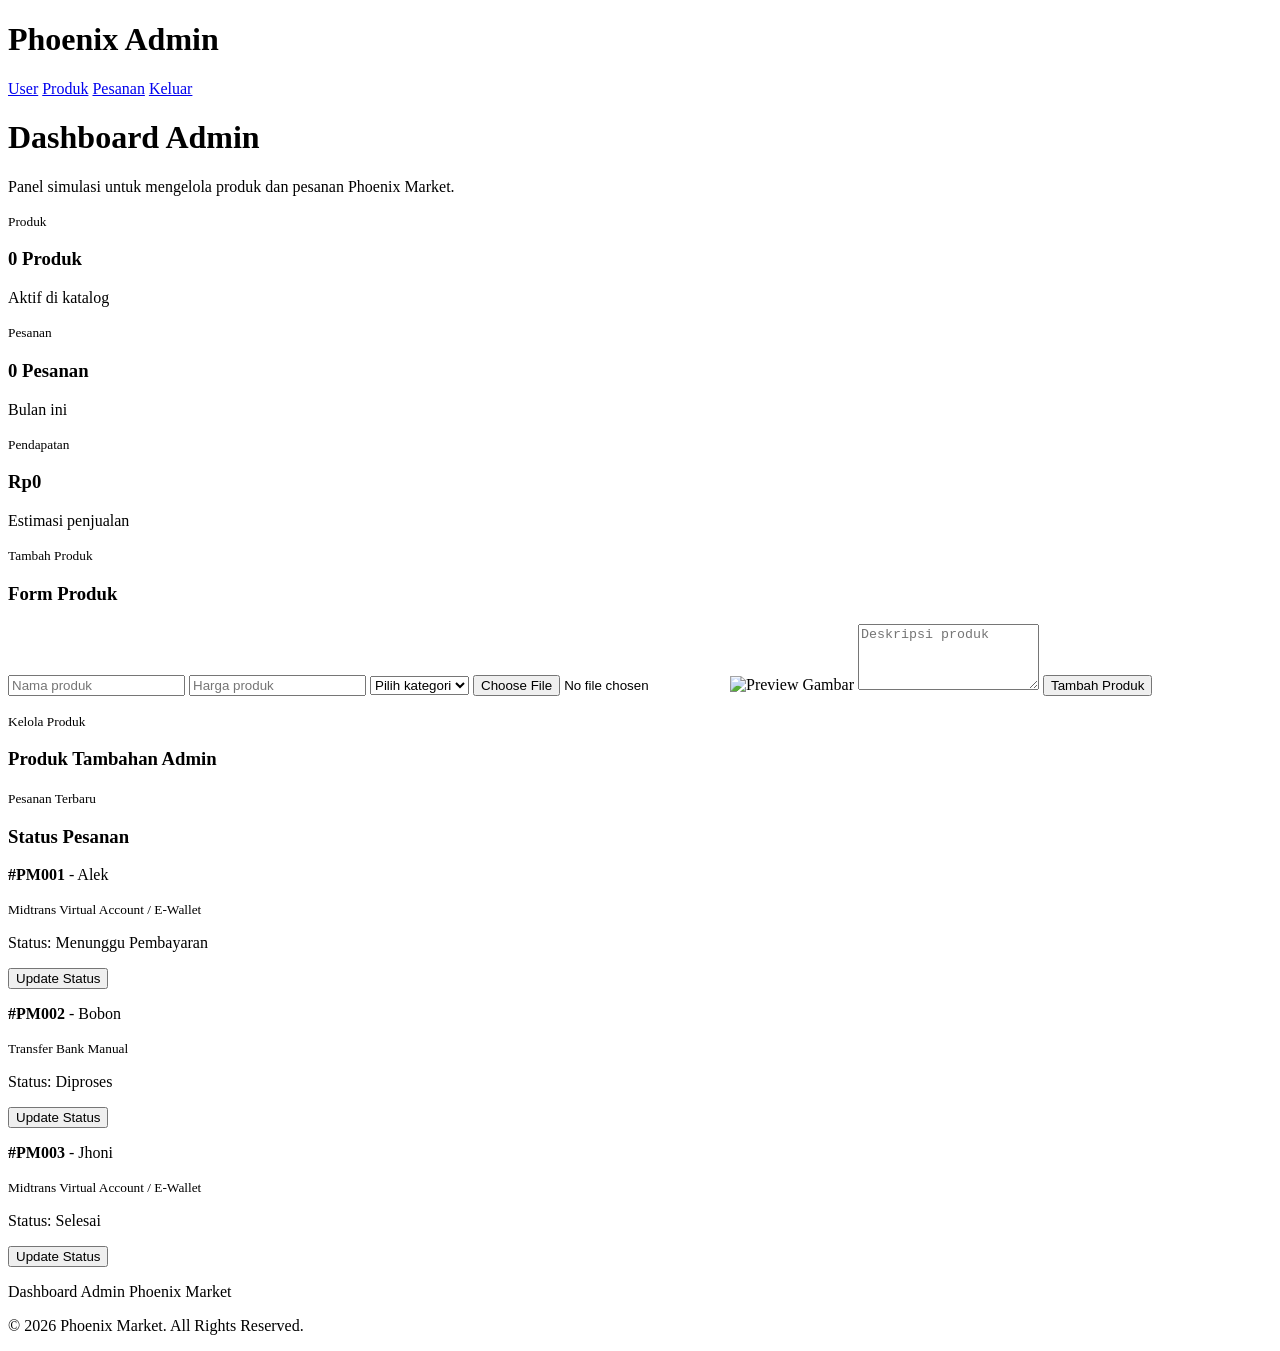
==== IT-II-ZynXiz-Admin.html @ 7107c41b "Menambahkan halaman untuk Admin beserta navigasi ( Tadi untuk halaman User nya langsung masuk ke ber" ====
<!DOCTYPE html>
<html lang="id">

<head>
  <meta charset="UTF-8">
  <meta name="viewport" content="width=device-width, initial-scale=1.0">
  <title>Admin | Phoenix Market</title>
  <link rel="stylesheet" href="css/style5.css">
</head>

<body>
  <header>
    <h1 class="e-nama">Phoenix Admin</h1>
    <nav>
      <a href="IT-II-ZynXiz-Beranda.html">User</a>
      <a href="IT-II-ZynXiz-Produk.html">Produk</a>
      <a href="IT-II-ZynXiz-Keranjang.html">Pesanan</a>
      <a href="index.html">Keluar</a>
    </nav>
  </header>

  <main class="cart-wrapper">
    <div class="page-title">
      <h1>Dashboard Admin</h1>
      <p>Panel simulasi untuk mengelola produk dan pesanan Phoenix Market.</p>
    </div>

    <section class="produk-container">
      <article class="card summary-card">
        <small>Produk</small>
        <h3 id="adminProductCount">0 Produk</h3>
        <p>Aktif di katalog</p>
      </article>

      <article class="card summary-card">
        <small>Pesanan</small>
        <h3 id="adminOrderCount">0 Pesanan</h3>
        <p>Bulan ini</p>
      </article>

      <article class="card summary-card">
        <small>Pendapatan</small>
        <h3 id="adminRevenue">Rp0</h3>
        <p>Estimasi penjualan</p>
      </article>
    </section>

    <section class="produk-container admin-grid">
      <article class="card summary-card">
        <small>Tambah Produk</small>
        <h3>Form Produk</h3>

        <form id="adminProductForm" autocomplete="off">
          <input class="checkout-input" type="text" id="adminProductName" placeholder="Nama produk" required>

          <input class="checkout-input" type="number" id="adminProductPrice" placeholder="Harga produk" required>

          <select class="checkout-input" id="adminProductCategory" required>
            <option value="">Pilih kategori</option>
            <option>Gadget</option>
            <option>Elektronik</option>
            <option>Aksesoris</option>
          </select>

          <input class="checkout-input" type="file" id="adminProductImage" accept="image/*">

          <img id="previewImage" src="images/pngegg.png" alt="Preview Gambar">

          <textarea class="checkout-input" id="adminProductDescription" placeholder="Deskripsi produk" rows="4"
            required></textarea>

          <button class="btn-buy" type="submit">Tambah Produk</button>
        </form>

        <p id="adminMessage" class="fee-text"></p>
      </article>

      <article class="card summary-card admin-product-panel">
        <small>Kelola Produk</small>
        <h3>Produk Tambahan Admin</h3>
        <div id="adminProductList"></div>
      </article>

      <article class="card summary-card">
        <small>Pesanan Terbaru</small>
        <h3>Status Pesanan</h3>

        <div id="adminOrderList">
          <div class="order-row" data-order>
            <p><strong>#PM001</strong> - Alek</p>
            <small>Midtrans Virtual Account / E-Wallet</small>
            <p>Status: <span data-status>Menunggu Pembayaran</span></p>
            <button class="btn-buy" type="button" onclick="updateOrderStatus(this)">Update Status</button>
          </div>

          <div class="order-row" data-order>
            <p><strong>#PM002</strong> - Bobon</p>
            <small>Transfer Bank Manual</small>
            <p>Status: <span data-status>Diproses</span></p>
            <button class="btn-buy" type="button" onclick="updateOrderStatus(this)">Update Status</button>
          </div>

          <div class="order-row" data-order>
            <p><strong>#PM003</strong> - Jhoni</p>
            <small>Midtrans Virtual Account / E-Wallet</small>
            <p>Status: <span data-status>Selesai</span></p>
            <button class="btn-buy" type="button" onclick="updateOrderStatus(this)">Update Status</button>
          </div>
        </div>
      </article>
    </section>
  </main>

  <footer>
    <p>Dashboard Admin Phoenix Market</p>
    <p>&copy; 2026 Phoenix Market. All Rights Reserved.</p>
  </footer>

  <script src="js/phoenix-app.js"></script>
</body>

</html>
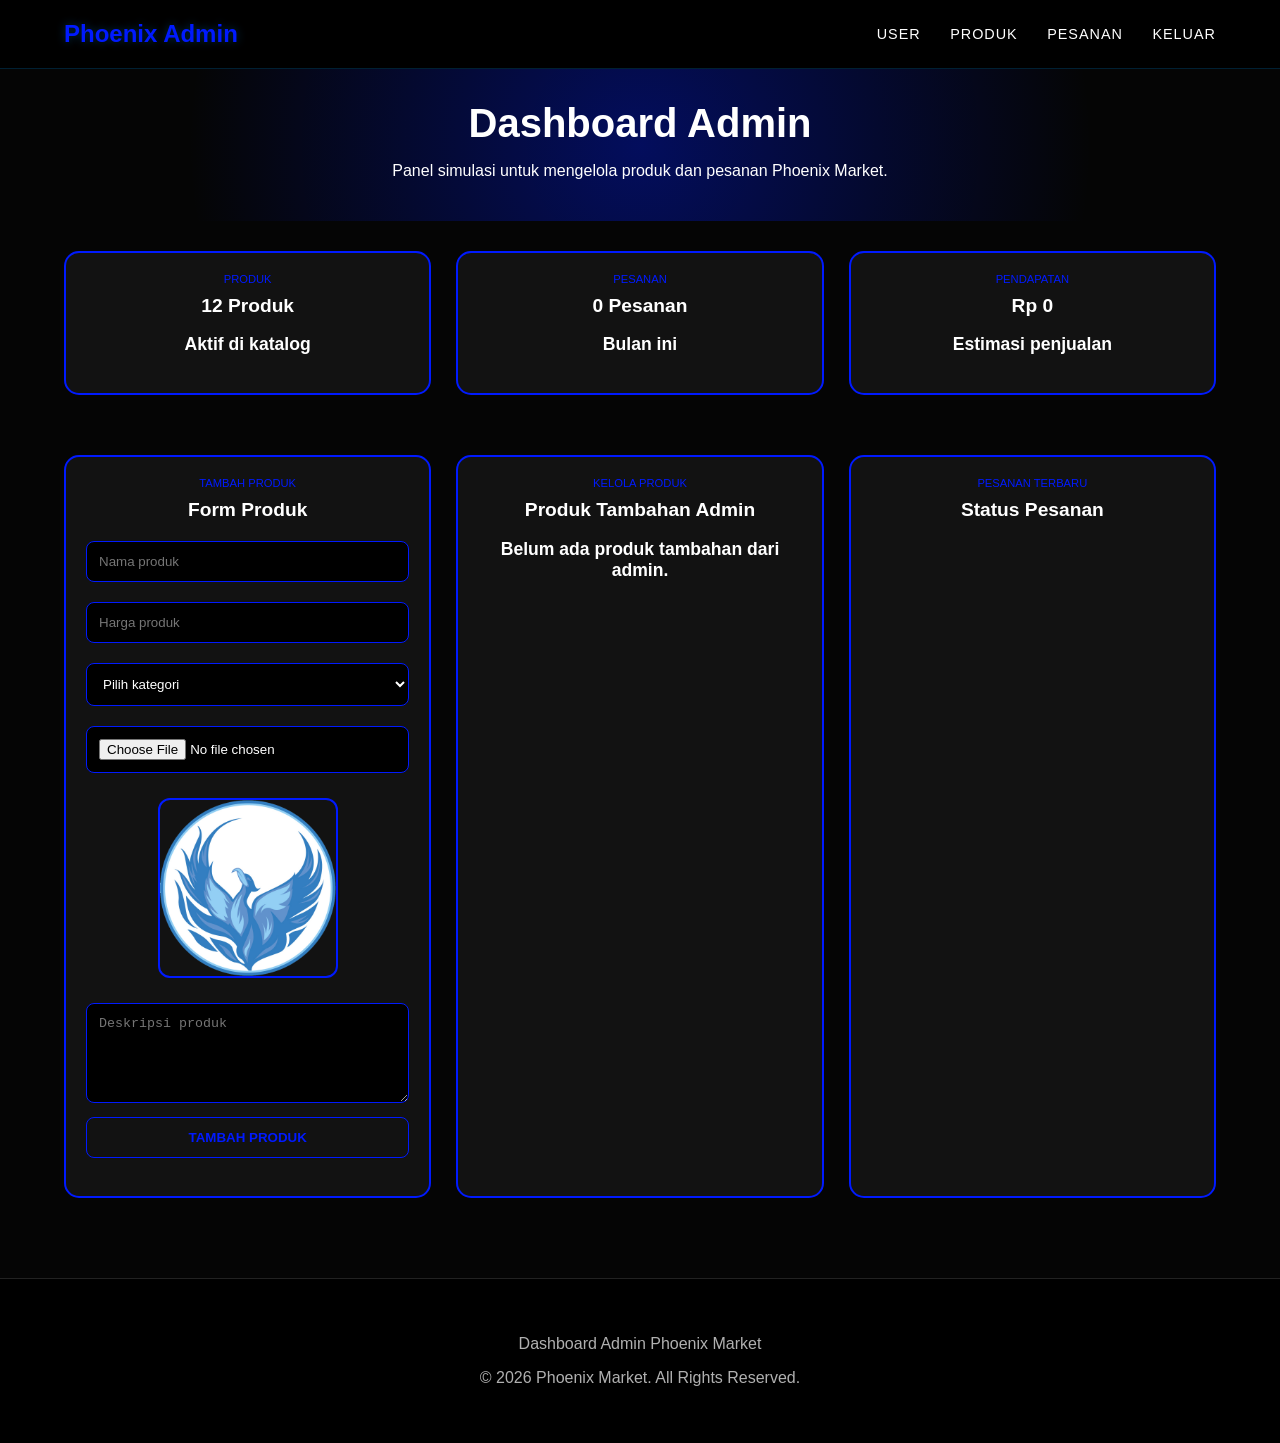
==== commit c3c75e8c: "Ubah kolom pesanan terbaru" ====
--- a/IT-II-ZynXiz-Admin.html
+++ b/IT-II-ZynXiz-Admin.html
@@ -62,7 +62,7 @@
             <option>Aksesoris</option>
           </select>
 
-          <input class="checkout-input" type="file" id="adminProductImage" accept="image/*">
+          <input class="checkout-input" type="file" id="adminProductImage" accept="images/*">
 
           <img id="previewImage" src="images/pngegg.png" alt="Preview Gambar">
 
@@ -85,28 +85,7 @@
         <small>Pesanan Terbaru</small>
         <h3>Status Pesanan</h3>
 
-        <div id="adminOrderList">
-          <div class="order-row" data-order>
-            <p><strong>#PM001</strong> - Alek</p>
-            <small>Midtrans Virtual Account / E-Wallet</small>
-            <p>Status: <span data-status>Menunggu Pembayaran</span></p>
-            <button class="btn-buy" type="button" onclick="updateOrderStatus(this)">Update Status</button>
-          </div>
-
-          <div class="order-row" data-order>
-            <p><strong>#PM002</strong> - Bobon</p>
-            <small>Transfer Bank Manual</small>
-            <p>Status: <span data-status>Diproses</span></p>
-            <button class="btn-buy" type="button" onclick="updateOrderStatus(this)">Update Status</button>
-          </div>
-
-          <div class="order-row" data-order>
-            <p><strong>#PM003</strong> - Jhoni</p>
-            <small>Midtrans Virtual Account / E-Wallet</small>
-            <p>Status: <span data-status>Selesai</span></p>
-            <button class="btn-buy" type="button" onclick="updateOrderStatus(this)">Update Status</button>
-          </div>
-        </div>
+        <div id="adminOrderList"></div>
       </article>
     </section>
   </main>
@@ -119,4 +98,4 @@
   <script src="js/phoenix-app.js"></script>
 </body>
 
-</html>+</html>
--- a/css/style5.css
+++ b/css/style5.css
@@ -0,0 +1,800 @@
+* { box-sizing: border-box; }
+
+:root {
+  --Utama: #001aff;
+  --Gelap: #050505;
+  --Gelap-2: #121212;
+  --Text-Terang: #ffffff;
+  --Text-Abu: #b0b0b0;
+}
+
+body {
+  font-family: 'Segoe UI', Roboto, sans-serif;
+  margin: 0;
+  padding: 0;
+  background: var(--Gelap);
+  color: var(--Text-Terang);
+  scroll-behavior: smooth;
+}
+
+header {
+  display: flex;
+  justify-content: space-between;
+  align-items: center;
+  padding: 20px 5%;
+  background: rgba(0, 0, 0, 0.9);
+  border-bottom: 1px solid rgba(0, 161, 255, 0.2);
+  position: sticky;
+  top: 0;
+  z-index: 1000;
+  backdrop-filter: blur(10px);
+}
+
+.e-nama {
+  font-size: 1.5rem;
+  color: var(--Utama);
+  margin: 0;
+  text-shadow: 0 0 10px rgba(0, 161, 255, 0.3);
+}
+
+nav a {
+  color: var(--Text-Terang);
+  margin-left: 25px;
+  text-decoration: none;
+  font-size: 0.9rem;
+  text-transform: uppercase;
+  letter-spacing: 1px;
+  transition: 0.3s;
+}
+
+nav a:hover,
+nav a.active {
+  color: var(--Utama);
+}
+
+#cartBadge {
+  display: inline-grid;
+  place-items: center;
+  min-width: 24px;
+  height: 24px;
+  margin-left: 6px;
+  padding: 0 7px;
+  border-radius: 999px;
+  background: var(--Utama);
+  color: #000;
+  font-size: 0.8rem;
+  font-weight: 900;
+}
+
+.page-title {
+  text-align: center;
+  padding: 5px 20px 25px;
+  background: radial-gradient(circle at center, rgba(0, 26, 225, 0.4) 0%, rgba(0, 5, 5, 0) 70%);
+}
+
+.page-title h1 {
+  font-size: 2.5rem;
+  margin-bottom: 10px;
+}
+
+.produk-container {
+  display: grid;
+  grid-template-columns: repeat(auto-fit, minmax(280px, 1fr));
+  gap: 25px;
+  padding: 30px 5%;
+}
+
+.card {
+  background: var(--Gelap-2);
+  border: 1px solid #222;
+  padding: 20px;
+  text-align: center;
+  border-radius: 15px;
+  transition: all 0.4s ease;
+}
+
+.card:hover {
+  transform: translateY(-10px);
+  border-color: var(--Utama);
+  box-shadow: 0 10px 30px rgba(0, 161, 255, 0.15);
+}
+
+.card img {
+  width: 100%;
+  height: 200px;
+  object-fit: cover;
+  border-radius: 10px;
+  margin-bottom: 15px;
+  background: #222;
+}
+
+.card small {
+  display: block;
+  color: var(--Utama);
+  text-transform: uppercase;
+  font-size: 0.7rem;
+  margin-bottom: 5px;
+}
+
+.card h3 {
+  font-size: 1.2rem;
+  margin: 10px 0;
+}
+
+.card p {
+  font-weight: bold;
+  color: var(--Text-Terang);
+  font-size: 1.1rem;
+}
+
+.btn-buy {
+  background: transparent;
+  color: var(--Utama);
+  border: 1px solid var(--Utama);
+  padding: 12px;
+  cursor: pointer;
+  border-radius: 8px;
+  width: 100%;
+  font-weight: bold;
+  text-transform: uppercase;
+  transition: 0.3s;
+}
+
+.btn-buy:hover {
+  background: var(--Utama);
+  color: #000;
+}
+
+.qty-input {
+  background: #000;
+  color: var(--Text-Terang);
+  border: 1px solid var(--Utama);
+  width: 50px;
+  padding: 5px;
+  text-align: center;
+  border-radius: 5px;
+}
+
+.qty-area {
+  margin-top: 20px;
+  margin-bottom: 20px;
+  padding-top: 15px;
+  border-top: 1px solid #333;
+}
+
+.summary-card {
+  border: 2px solid var(--Utama) !important;
+}
+
+footer {
+  background: #000;
+  color: var(--Text-Abu);
+  text-align: center;
+  padding: 40px 20px;
+  margin-top: 50px;
+  border-top: 1px solid #222;
+}
+
+.btn-b {
+  background: transparent;
+  color: var(--Utama);
+  border: 1px solid var(--Utama);
+  padding: 12px;
+  cursor: pointer;
+  border-radius: 8px;
+  width: 100%;
+  font-weight: bold;
+  text-transform: uppercase;
+  transition: 0.3s;
+}
+
+.btn-b:hover {
+  background: var(--Utama);
+  color: #000;
+}
+
+@media (max-width: 768px) {
+  header {
+    flex-direction: column;
+    gap: 15px;
+    padding: 15px 5%;
+  }
+
+  nav {
+    display: flex;
+    flex-wrap: wrap;
+    justify-content: center;
+    gap: 10px;
+  }
+
+  nav a {
+    margin-left: 0;
+    font-size: 0.8rem;
+  }
+
+  .page-title h1 {
+    font-size: 1.8rem;
+  }
+}
+
+@media (max-width: 480px) {
+  .produk-container {
+    grid-template-columns: 1fr;
+    gap: 20px;
+    padding: 20px 5%;
+  }
+
+  .card {
+    padding: 15px;
+  }
+
+  .card img {
+    height: 180px;
+  }
+
+  .summary-card {
+    margin-top: 10px;
+    background: rgba(0, 26, 255, 0.05);
+  }
+
+  .summary-card h3 {
+    font-size: 1.1rem;
+  }
+
+  .total-price {
+    font-size: 1.3rem !important;
+  }
+
+  .fee-text {
+    font-size: 0.75rem;
+  }
+}
+
+.checkout-input {
+  width: 100%;
+  margin: 10px 0;
+  padding: 12px;
+  border-radius: 8px;
+  border: 1px solid var(--Utama);
+  background: #000;
+  color: var(--Text-Terang);
+}
+
+textarea.checkout-input {
+  min-height: 100px;
+  resize: vertical;
+}
+
+.input-filter {
+  min-width: 220px;
+}
+
+.empty-state {
+  text-align: center;
+  color: var(--Text-Abu);
+}
+
+.btn-link {
+  display: inline-block;
+  width: 100%;
+  padding: 12px;
+  border: 1px solid var(--Utama);
+  border-radius: 8px;
+  color: var(--Utama);
+  text-decoration: none;
+  font-weight: bold;
+  text-transform: uppercase;
+}
+
+.btn-link:hover {
+  background: var(--Utama);
+  color: #000;
+}
+
+.order-row {
+  border-top: 1px solid #333;
+  padding: 14px 0;
+  text-align: left;
+}
+
+.order-row:first-child {
+  border-top: 0;
+}
+
+.order-row p {
+  margin: 6px 0;
+}
+
+.order-row small {
+  color: var(--Utama);
+}
+
+.order-row .btn-buy {
+  margin-top: 8px;
+}
+
+.success-modal {
+  display: none;
+  position: fixed;
+  inset: 0;
+  background: rgba(0, 0, 0, 0.78);
+  z-index: 9999;
+  align-items: center;
+  justify-content: center;
+}
+
+.success-modal.show {
+  display: flex;
+}
+
+.success-box {
+  width: min(520px, 90%);
+  background: var(--Gelap-2);
+  color: var(--Text-Terang);
+  border: 2px solid var(--Utama);
+  border-radius: 18px;
+  padding: 35px;
+  text-align: center;
+  position: relative;
+  box-shadow: 0 0 35px rgba(0, 26, 255, 0.35);
+}
+
+.success-box h2 {
+  color: var(--Text-Terang);
+  font-size: 2rem;
+  margin-bottom: 15px;
+}
+
+.success-box p {
+  color: var(--Text-Abu);
+  line-height: 1.6;
+}
+
+.success-box strong {
+  display: inline-block;
+  margin: 18px 0;
+  padding: 14px 24px;
+  border-radius: 10px;
+  background: #000;
+  color: var(--Utama);
+  border: 1px solid var(--Utama);
+  letter-spacing: 4px;
+  box-shadow: 0 0 15px rgba(0, 26, 255, 0.25);
+}
+
+.success-close {
+  position: absolute;
+  right: 18px;
+  top: 14px;
+  border: 1px solid var(--Utama);
+  background: #000;
+  color: var(--Text-Terang);
+  border-radius: 50%;
+  width: 36px;
+  height: 36px;
+  cursor: pointer;
+}
+
+.success-close:hover {
+  background: var(--Utama);
+  color: #000;
+}
+
+.checkout-modal {
+  display: none;
+  position: fixed;
+  inset: 0;
+  z-index: 9998;
+  background: rgba(0, 0, 0, 0.78);
+  align-items: center;
+  justify-content: center;
+  padding: 20px;
+}
+
+.checkout-modal.show {
+  display: flex;
+}
+
+.checkout-popup {
+  width: min(900px, 96%);
+  max-height: 92vh;
+  overflow-y: auto;
+  background: var(--Gelap-2);
+  color: var(--Text-Terang);
+  border: 2px solid var(--Utama);
+  border-radius: 18px;
+  padding: 28px;
+  position: relative;
+  box-shadow: 0 0 35px rgba(0, 26, 255, 0.35);
+}
+
+.checkout-close {
+  position: absolute;
+  right: 18px;
+  top: 14px;
+  width: 36px;
+  height: 36px;
+  border-radius: 50%;
+  border: 1px solid var(--Utama);
+  background: #000;
+  color: var(--Text-Terang);
+  cursor: pointer;
+}
+
+.checkout-popup h2 {
+  margin-top: 0;
+  text-align: center;
+}
+
+.checkout-popup-layout {
+  display: grid;
+  grid-template-columns: 1.4fr 0.8fr;
+  gap: 22px;
+}
+
+.checkout-left,
+.checkout-right {
+  background: #0b0b0b;
+  border: 1px solid #222;
+  border-radius: 14px;
+  padding: 18px;
+}
+
+.form-row {
+  display: grid;
+  grid-template-columns: 1fr 1fr;
+  gap: 12px;
+}
+
+.payment-option {
+  display: flex;
+  align-items: center;
+  gap: 10px;
+  margin: 10px 0;
+  padding: 14px;
+  border: 1px solid var(--Utama);
+  border-radius: 10px;
+  background: #000;
+  color: var(--Text-Terang);
+}
+
+.payment-option input[type="radio"] {
+  appearance: none;
+  width: 18px;
+  height: 18px;
+  margin: 0;
+  border: 2px solid var(--Utama);
+  border-radius: 50%;
+  background: #000;
+  cursor: pointer;
+  display: grid;
+  place-content: center;
+}
+
+.payment-option input[type="radio"]::before {
+  content: "";
+  width: 8px;
+  height: 8px;
+  border-radius: 50%;
+  background: var(--Utama);
+  transform: scale(0);
+  transition: 0.2s ease;
+}
+
+.payment-option input[type="radio"]:checked::before {
+  transform: scale(1);
+}
+
+.checkout-actions {
+  grid-column: 1 / -1;
+  display: grid;
+  grid-template-columns: 1fr 1fr;
+  gap: 14px;
+}
+
+@media (max-width: 768px) {
+  .checkout-popup-layout,
+  .form-row,
+  .checkout-actions {
+    grid-template-columns: 1fr;
+  }
+}
+
+.cart-layout {
+  display: grid;
+  grid-template-columns: minmax(0, 1fr) 380px;
+  gap: 28px;
+  width: min(1180px, calc(100% - 40px));
+  margin: 35px auto 70px;
+  padding: 0;
+  align-items: start;
+}
+
+.cart-list {
+  display: grid;
+  grid-template-columns: 1fr;
+  gap: 18px;
+  padding: 0;
+  width: 100%;
+}
+
+.cart-summary-side {
+  position: sticky;
+  top: 110px;
+}
+
+.cart-summary-side .summary-card {
+  margin: 0;
+}
+
+.cart-item-card,
+.cart-empty-card,
+.cart-summary-side .summary-card {
+  background: linear-gradient(145deg, #151515, #0b0b0b);
+  border: 1px solid rgba(0, 26, 255, 0.35);
+  border-radius: 16px;
+  box-shadow: 0 14px 34px rgba(0, 26, 255, 0.12);
+}
+
+.cart-item-card {
+  display: grid;
+  grid-template-columns: 142px minmax(0, 1fr) 150px;
+  gap: 20px;
+  align-items: center;
+  width: 100%;
+  min-width: 0;
+  padding: 18px;
+  overflow: hidden;
+  text-align: left;
+}
+
+.cart-item-card:hover,
+.cart-summary-side .summary-card:hover {
+  border-color: var(--Utama);
+  box-shadow: 0 18px 42px rgba(0, 26, 255, 0.2);
+  transform: none;
+}
+
+.cart-item-image {
+  display: block;
+  width: 142px;
+  height: 120px;
+  margin: 0;
+  object-fit: contain;
+  border-radius: 12px;
+  background: #fff;
+}
+
+.cart-item-info {
+  min-width: 0;
+}
+
+.cart-item-info h3 {
+  margin: 0 0 8px;
+  color: var(--Text-Terang);
+  font-size: 1.25rem;
+  line-height: 1.25;
+  overflow-wrap: anywhere;
+}
+
+.cart-item-info small {
+  display: block;
+  margin-bottom: 8px;
+  color: var(--Utama);
+  font-size: 0.75rem;
+  font-weight: 800;
+  letter-spacing: 1.2px;
+  text-transform: uppercase;
+}
+
+.cart-item-price,
+.item-total {
+  margin: 0;
+  color: var(--Text-Terang);
+  font-size: 1.2rem;
+  font-weight: 800;
+}
+
+.qty-area {
+  display: flex;
+  align-items: center;
+  gap: 12px;
+  margin-top: 14px;
+}
+
+.qty-btn {
+  width: 44px;
+  height: 44px;
+  border: 1px solid rgba(0, 26, 255, 0.65);
+  border-radius: 10px;
+  color: var(--Text-Terang);
+  background: #050505;
+  cursor: pointer;
+  font-size: 1.15rem;
+  font-weight: 900;
+}
+
+.qty-btn:hover {
+  color: #000;
+  background: var(--Utama);
+}
+
+.qty-number {
+  min-width: 28px;
+  color: var(--Text-Terang);
+  text-align: center;
+  font-size: 1.05rem;
+  font-weight: 800;
+}
+
+.cart-item-action {
+  display: grid;
+  gap: 16px;
+  min-width: 0;
+  justify-items: end;
+}
+
+.cart-remove-btn {
+  min-width: 110px;
+  min-height: 46px;
+  border: 1px solid rgba(0, 26, 255, 0.45);
+  border-radius: 10px;
+  color: var(--Text-Terang);
+  background: transparent;
+  cursor: pointer;
+  font-weight: 800;
+}
+
+.cart-remove-btn:hover {
+  color: #000;
+  background: var(--Utama);
+}
+
+.cart-empty-card {
+  padding: 42px 28px;
+  text-align: center;
+}
+
+.cart-empty-card h3 {
+  margin-top: 0;
+  color: var(--Text-Terang);
+}
+
+.cart-empty-card p {
+  color: var(--Text-Abu);
+}
+
+.cart-summary-side .summary-card {
+  padding: 30px;
+  text-align: left;
+}
+
+.cart-summary-side small {
+  display: block;
+  margin-bottom: 12px;
+  color: var(--Utama);
+  font-weight: 800;
+  letter-spacing: 1.4px;
+  text-transform: uppercase;
+}
+
+.cart-summary-side h3 {
+  margin: 0 0 22px;
+  color: var(--Text-Terang);
+  font-size: 1.45rem;
+}
+
+.cart-summary-side p {
+  display: flex;
+  justify-content: space-between;
+  gap: 14px;
+  margin: 0;
+  padding: 15px 0;
+  border-bottom: 1px solid #242424;
+  color: var(--Text-Abu);
+  font-size: 1rem;
+  font-weight: 600;
+}
+
+.cart-summary-side p span {
+  color: var(--Text-Terang);
+  font-weight: 900;
+}
+
+.cart-summary-side .total-price {
+  border-bottom: 0;
+  color: var(--Text-Terang);
+  font-size: 1.25rem;
+}
+
+.cart-summary-side .total-price span {
+  color: var(--Utama);
+  font-size: 1.45rem;
+}
+
+.cart-summary-side .btn-buy {
+  min-height: 52px;
+  margin-top: 20px;
+  font-size: 0.95rem;
+}
+
+@media (max-width: 900px) {
+  .cart-layout {
+    grid-template-columns: 1fr;
+  }
+
+  .cart-summary-side {
+    position: static;
+  }
+}
+
+@media (max-width: 620px) {
+  .cart-layout {
+    width: min(100% - 24px, 1180px);
+  }
+
+  .cart-item-card {
+    grid-template-columns: 96px minmax(0, 1fr);
+    gap: 14px;
+    align-items: start;
+    padding: 14px;
+  }
+
+  .cart-item-image {
+    width: 96px;
+    height: 96px;
+  }
+
+  .cart-item-action {
+    grid-column: 1 / -1;
+    grid-template-columns: 1fr auto;
+    gap: 12px;
+    align-items: center;
+    justify-items: start;
+  }
+
+  .cart-remove-btn {
+    min-width: 96px;
+  }
+}
+
+.footer-grid {
+  display: grid;
+  grid-template-columns: 1.3fr 0.7fr 1fr;
+  gap: 25px;
+  max-width: 1100px;
+  margin: 0 auto 25px;
+  text-align: left;
+}
+
+.footer-grid h3 {
+  color: var(--Text-Terang);
+}
+
+.footer-grid a {
+  color: var(--Text-Abu);
+  text-decoration: none;
+}
+
+.footer-grid a:hover {
+  color: var(--Utama);
+}
+
+@media (max-width: 768px) {
+  .footer-grid {
+    grid-template-columns: 1fr;
+    text-align: center;
+  }
+}
+
+#previewImage {
+  width: 180px;
+  height: 180px;
+  object-fit: cover;
+  border-radius: 12px;
+  border: 2px solid var(--Utama);
+  display: block;
+  margin: 15px auto;
+  background: var(--Gelap-2);
+}
+
